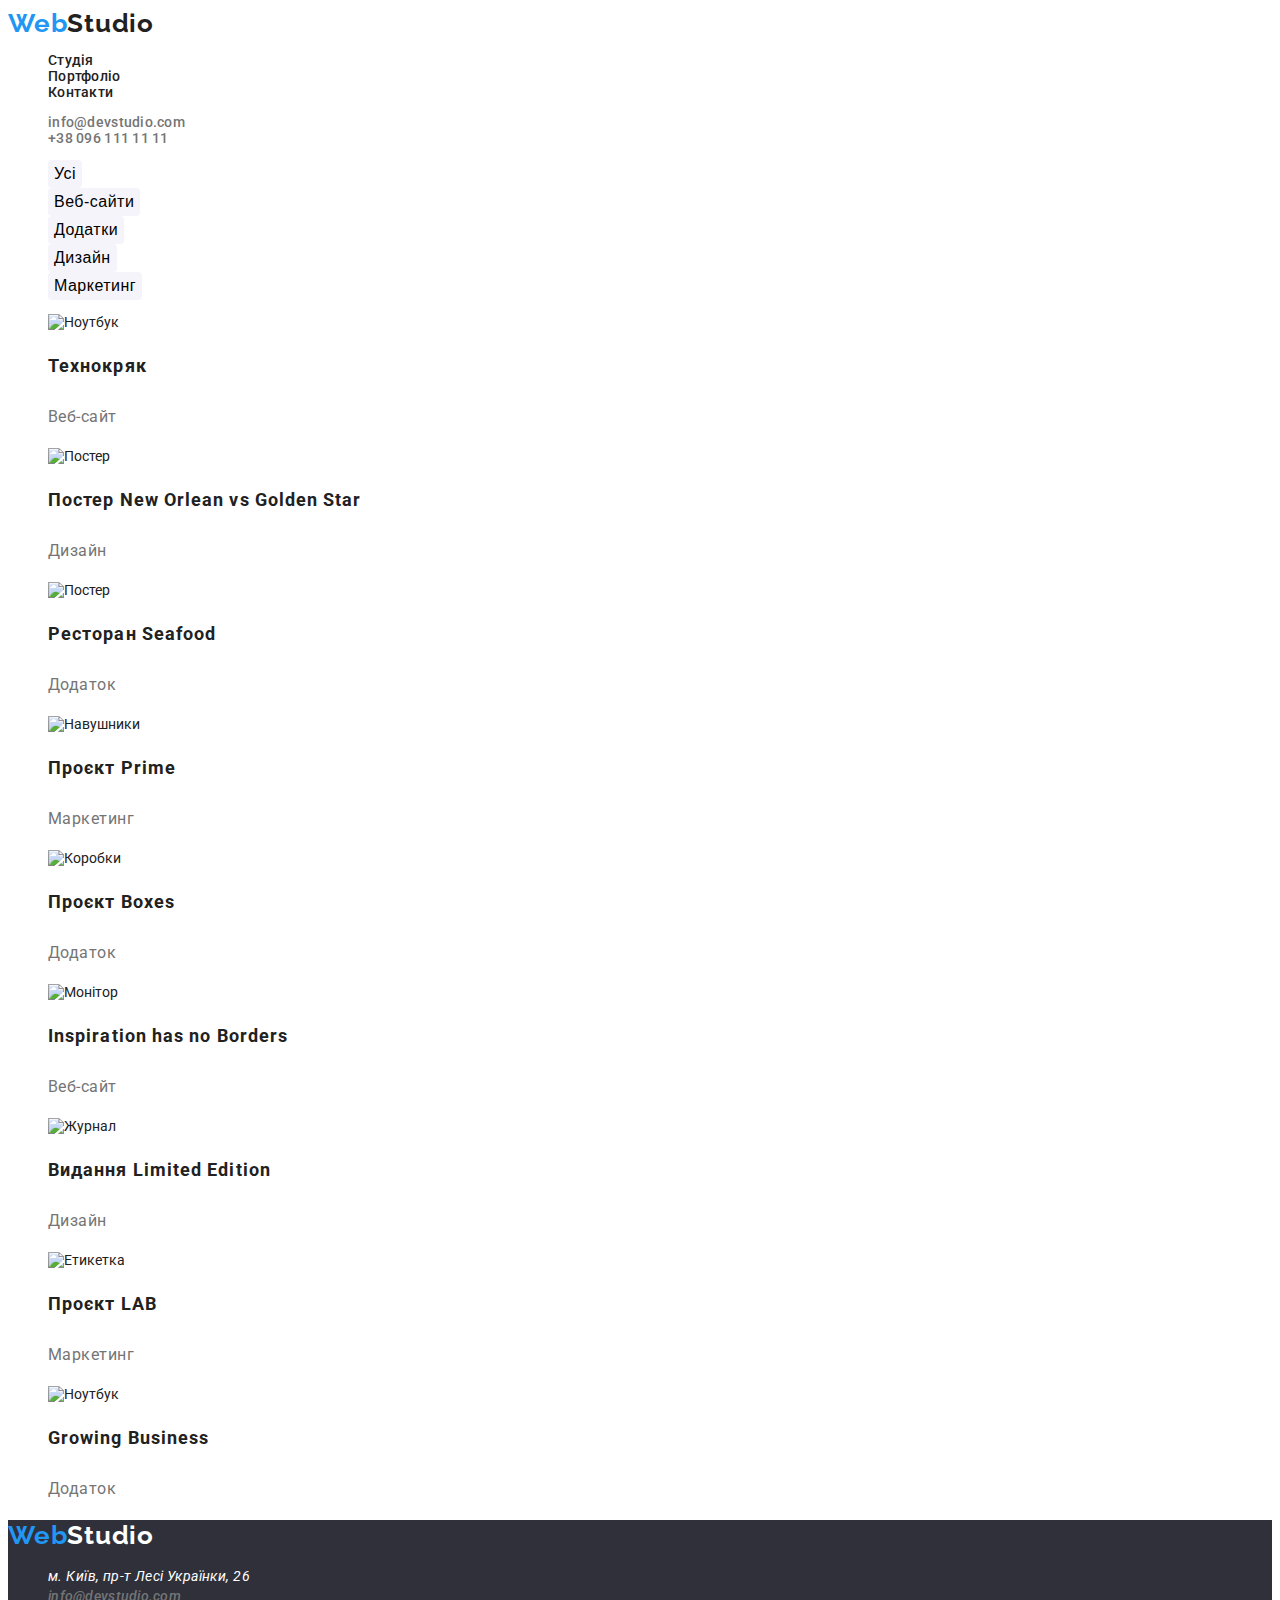
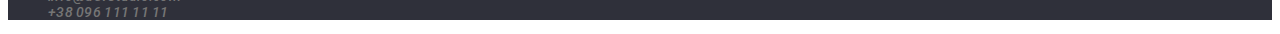
==== portfolio.html @ 157306d6 "goit-markup-hw-02" ====
<!DOCTYPE html>
<html lang="uk">
<head>
    <meta charset="UTF-8">
    <meta http-equiv="x-ua-compatible" content="IE=edge">
    <meta name="viewport" content="width=device-width, initial-scale=1.0">
    <link rel="preconnect" href="https://fonts.googleapis.com">
    <link rel="preconnect" href="https://fonts.gstatic.com" crossorigin>
    <link href="https://fonts.googleapis.com/css2?family=Raleway:wght@700&family=Roboto:wght@400;500;700;900&display=swap"
          rel="stylesheet">
    <link rel="stylesheet" href="./css/styles.css"/>
    <title>Портфоліо</title>
</head>
<body>
<header>
    <nav>
        <a class="header-logo" href="./index.html"><span class="logo-pr">Web</span>Studio</a>
        <ul>
            <li>
                <a class="nav-link" href="./index.html">Студія</a>
            </li>
            <li>
                <a class="nav-link" href="./portfolio.html">Портфоліо</a>
            </li>
            <li>
                <a class="nav-link" href="">Контакти</a>
            </li>
        </ul>
    </nav>
    <ul>
        <li>
            <a class="contact-link" href="mailto:info@devstudio.com">info@devstudio.com</a>
        </li>
        <li>
            <a class="contact-link" href="tel:+380961111111">+38 096 111 11 11</a>
        </li>
    </ul>
</header>
<main>
    <section>
        <h2 style="display: none">Фільтри</h2>
        <ul>
            <li>
                <button type="button" class="filter-button">Усі</button>
            </li>
            <li>
                <button type="button" class="filter-button">Веб-сайти</button>
            </li>
            <li>
                <button type="button" class="filter-button">Додатки</button>
            </li>
            <li>
                <button type="button" class="filter-button">Дизайн</button>
            </li>
            <li>
                <button type="button" class="filter-button">Маркетинг</button>
            </li>
        </ul>
    </section>
    <section>
        <h2 style="display: none">Проєкти</h2>
        <ul>
            <li>
                <img src="images/project-01.jpg" alt="Ноутбук" width="370"/>
                <h3 class="project-name">Технокряк</h3>
                <p class="project-type">Веб-сайт</p>
            </li>
            <li>
                <img src="images/project-02.jpg" alt="Постер" width="370"/>
                <h3 class="project-name">Постер New Orlean vs Golden Star</h3>
                <p class="project-type">Дизайн</p>
            </li>
            <li>
                <img src="images/project-03.jpg" alt="Постер" width="370"/>
                <h3 class="project-name">Ресторан Seafood</h3>
                <p class="project-type">Додаток</p>
            </li>
            <li>
                <img src="images/project-04.jpg" alt="Навушники" width="370"/>
                <h3 class="project-name">Проєкт Prime</h3>
                <p class="project-type">Маркетинг</p>
            </li>
            <li>
                <img src="images/project-05.jpg" alt="Коробки" width="370"/>
                <h3 class="project-name">Проєкт Boxes</h3>
                <p class="project-type">Додаток</p>
            </li>
            <li>
                <img src="images/project-06.jpg" alt="Монітор" width="370"/>
                <h3 class="project-name">Inspiration has no Borders</h3>
                <p class="project-type">Веб-сайт</p>
            </li>
            <li>
                <img src="images/project-07.jpg" alt="Журнал" width="370"/>
                <h3 class="project-name">Видання Limited Edition</h3>
                <p class="project-type">Дизайн</p>
            </li>
            <li>
                <img src="images/project-08.jpg" alt="Етикетка" width="370"/>
                <h3 class="project-name">Проєкт LAB</h3>
                <p class="project-type">Маркетинг</p>
            </li>
            <li>
                <img src="images/project-09.jpg" alt="Ноутбук" width="370"/>
                <h3 class="project-name">Growing Business</h3>
                <p class="project-type">Додаток</p>
            </li>
        </ul>
    </section>
</main>
<footer class="footer">
    <a class="footer-logo" href="./index.html"><span class="logo-pr">Web</span>Studio</a>
    <address>
        <ul>
            <li>
                <a class="address-link" href="https://goo.gl/maps/iiFqqTPr8g5T6caD6"
                   target="_blank">м. Київ, пр-т Лесі Українки, 26</a>
            </li>
            <li>
                <a class="contact-link" href="mailto:info@devstudio.com">info@devstudio.com</a>
            </li>
            <li>
                <a class="contact-link" href="tel:+380961111111">+38 096 111 11 11</a>
            </li>
        </ul>
    </address>
</footer>
</body>
</html>
---- css/styles.css ----
:root {
    --primary-text-color: #212121;
    --primary-white-color: #FFF;
    --secundary-text-color: #757575;
    --actent-color: #2196F3;
}

body {
    font-family: Roboto, sans-serif;
    color: var(--primary-text-color);
    font-size: 14px;
}

ul {
    list-style: none;
}

a {
    text-decoration: none;
}

.header-logo {
    color: var(--primary-text-color);
    font-family: Raleway, sans-serif;
    font-size: 26px;
    font-weight: 700;
    line-height: normal;
    letter-spacing: 0.78px;
}

.nav-link {
    color: var(--primary-text-color);
    font-weight: 500;
    line-height: normal;
    letter-spacing: 0.28px;
}

.nav-link:hover,
.nav-link:focus {
    color: var(--actent-color);
}

.contact-link {
    color: var(--secundary-text-color);
    font-weight: 500;
    line-height: normal;
    letter-spacing: 0.28px;
}

.contact-link:hover,
.contact-link:focus {
    color: var(--actent-color);
}

.banner-section {
    background-color: #2F303A;
}

.banner-text {
    color: var(--primary-white-color);
    text-align: center;
    font-size: 44px;
    font-weight: 900;
    line-height: 60px;
    letter-spacing: 2.64px;
    text-transform: uppercase;
}

.banner-button {
    color: var(--primary-white-color);
    text-align: center;
    font-size: 16px;
    font-weight: 700;
    line-height: 30px;
    letter-spacing: 0.96px;
    background-color: #2196F3;
    border: none;
    border-radius: 4px;
    cursor: pointer;
}

.banner-button:hover,
.banner-button:focus {
    background-color: #188CE8;
}

.features-title-text {
    font-weight: 700;
    line-height: normal;
    letter-spacing: 0.42px;
    text-transform: uppercase;
}

.features-text {
    color: var(--secundary-text-color);
    line-height: 24px;
    letter-spacing: 0.42px;
}

.section-title {
    text-align: center;
    font-size: 36px;
    font-weight: 700;
    line-height: normal;
    letter-spacing: 1.08px;
}

.team-section {
    background-color: #F5F4FA;
}

.team-name {
    text-align: center;
    font-size: 16px;
    font-weight: 500;
    line-height: normal;
    letter-spacing: 0.48px;
}

.team-position {
    color: var(--secundary-text-color);
    text-align: center;
    font-size: 16px;
    line-height: normal;
    letter-spacing: 0.48px;
}

.footer {
    background-color: #2F303A;;
}

.footer-logo {
    color: var(--primary-white-color);
    font-family: Raleway, sans-serif;
    font-size: 26px;
    font-weight: 700;
    line-height: normal;
    letter-spacing: 0.78px;
}

.logo-pr {
    color: var(--actent-color);
}

.address-link {
    color: var(--primary-white-color);
    line-height: 24px;
    letter-spacing: 0.42px;
}

.address-link:hover,
.address-link:focus {
    color: var(--actent-color);
}

.filter-button {
    text-align: center;
    font-size: 16px;
    font-weight: 500;
    line-height: 26px;
    letter-spacing: 0.48px;
    border: none;
    background-color: #F5F4FA;
    border-radius: 4px;
    cursor: pointer;
}

.filter-button:hover,
.filter-button:focus {
    color: var(--primary-white-color);
    background-color: var(--actent-color);
}

.project-name {
    font-size: 18px;
    font-weight: 700;
    line-height: 36px;
    letter-spacing: 1.08px;
}

.project-type {
    color: var(--secundary-text-color);
    font-size: 16px;
    line-height: 30px;
    letter-spacing: 0.48px;
}
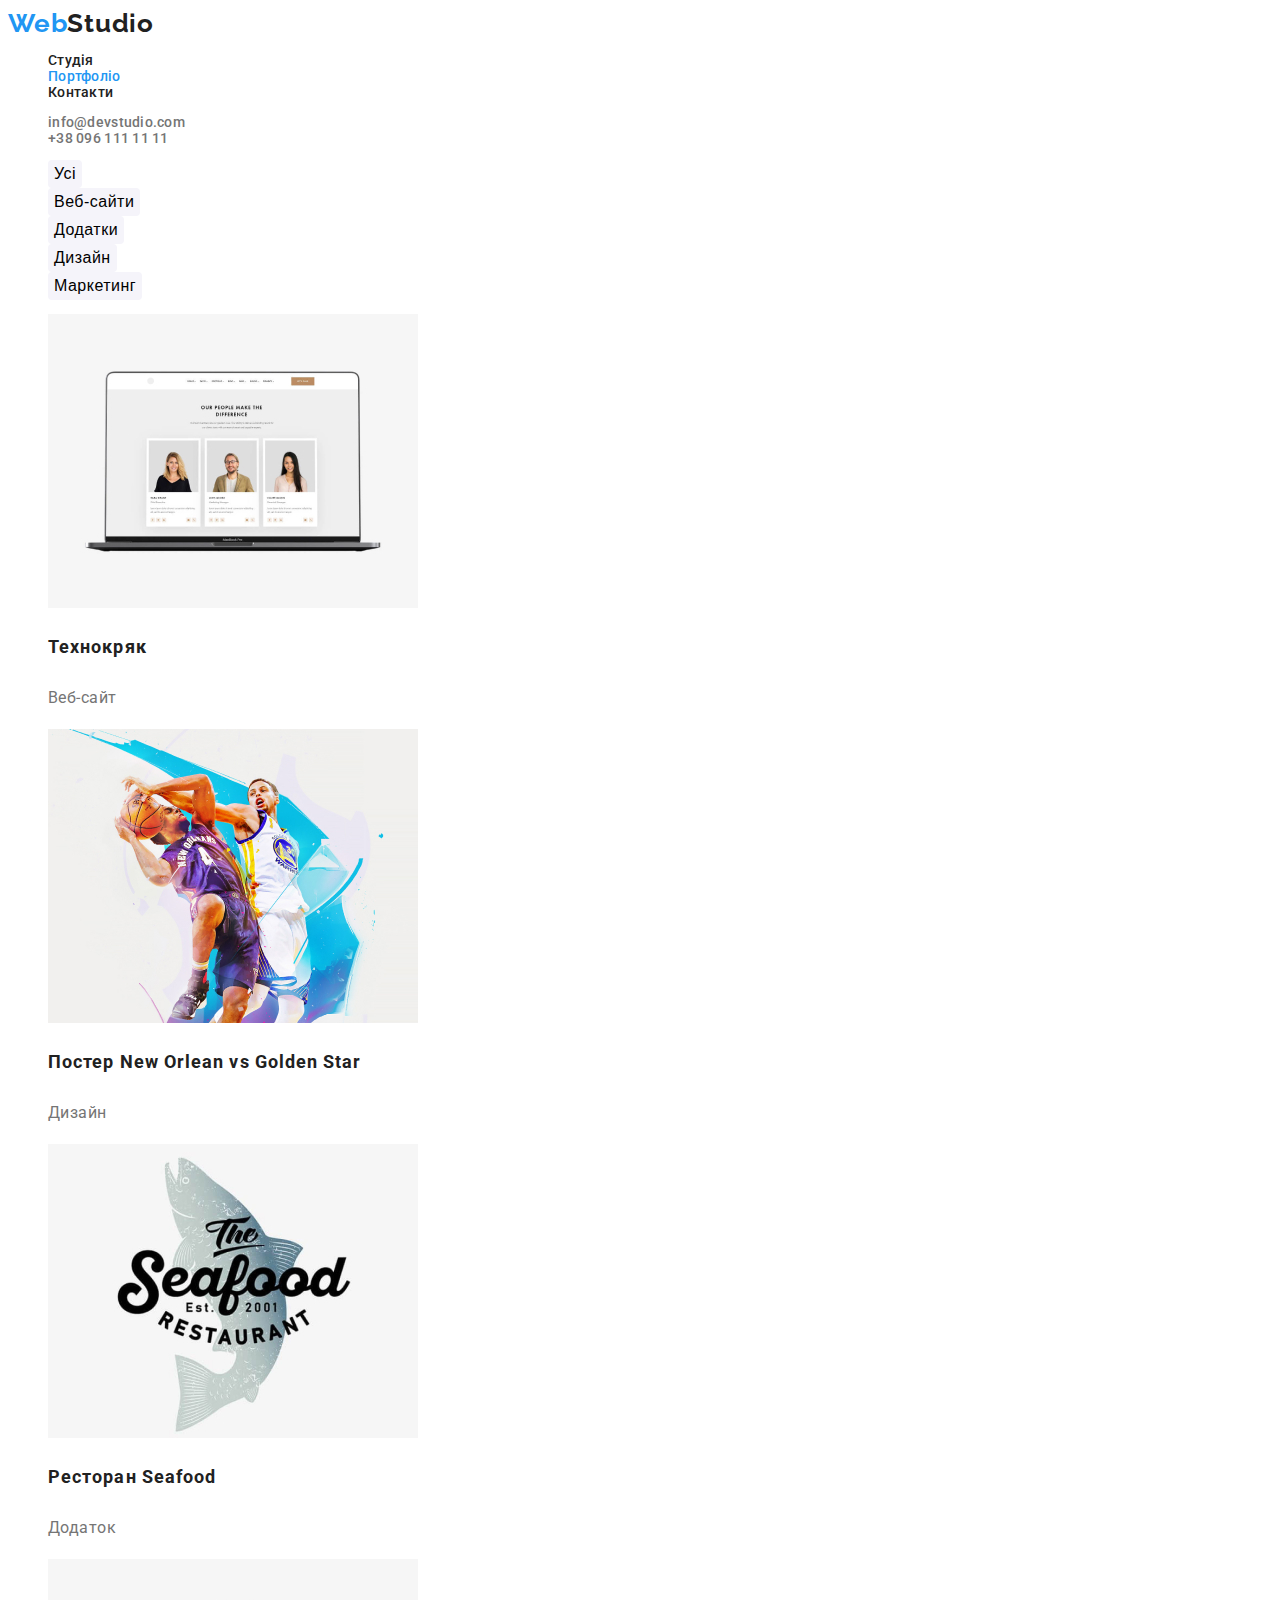
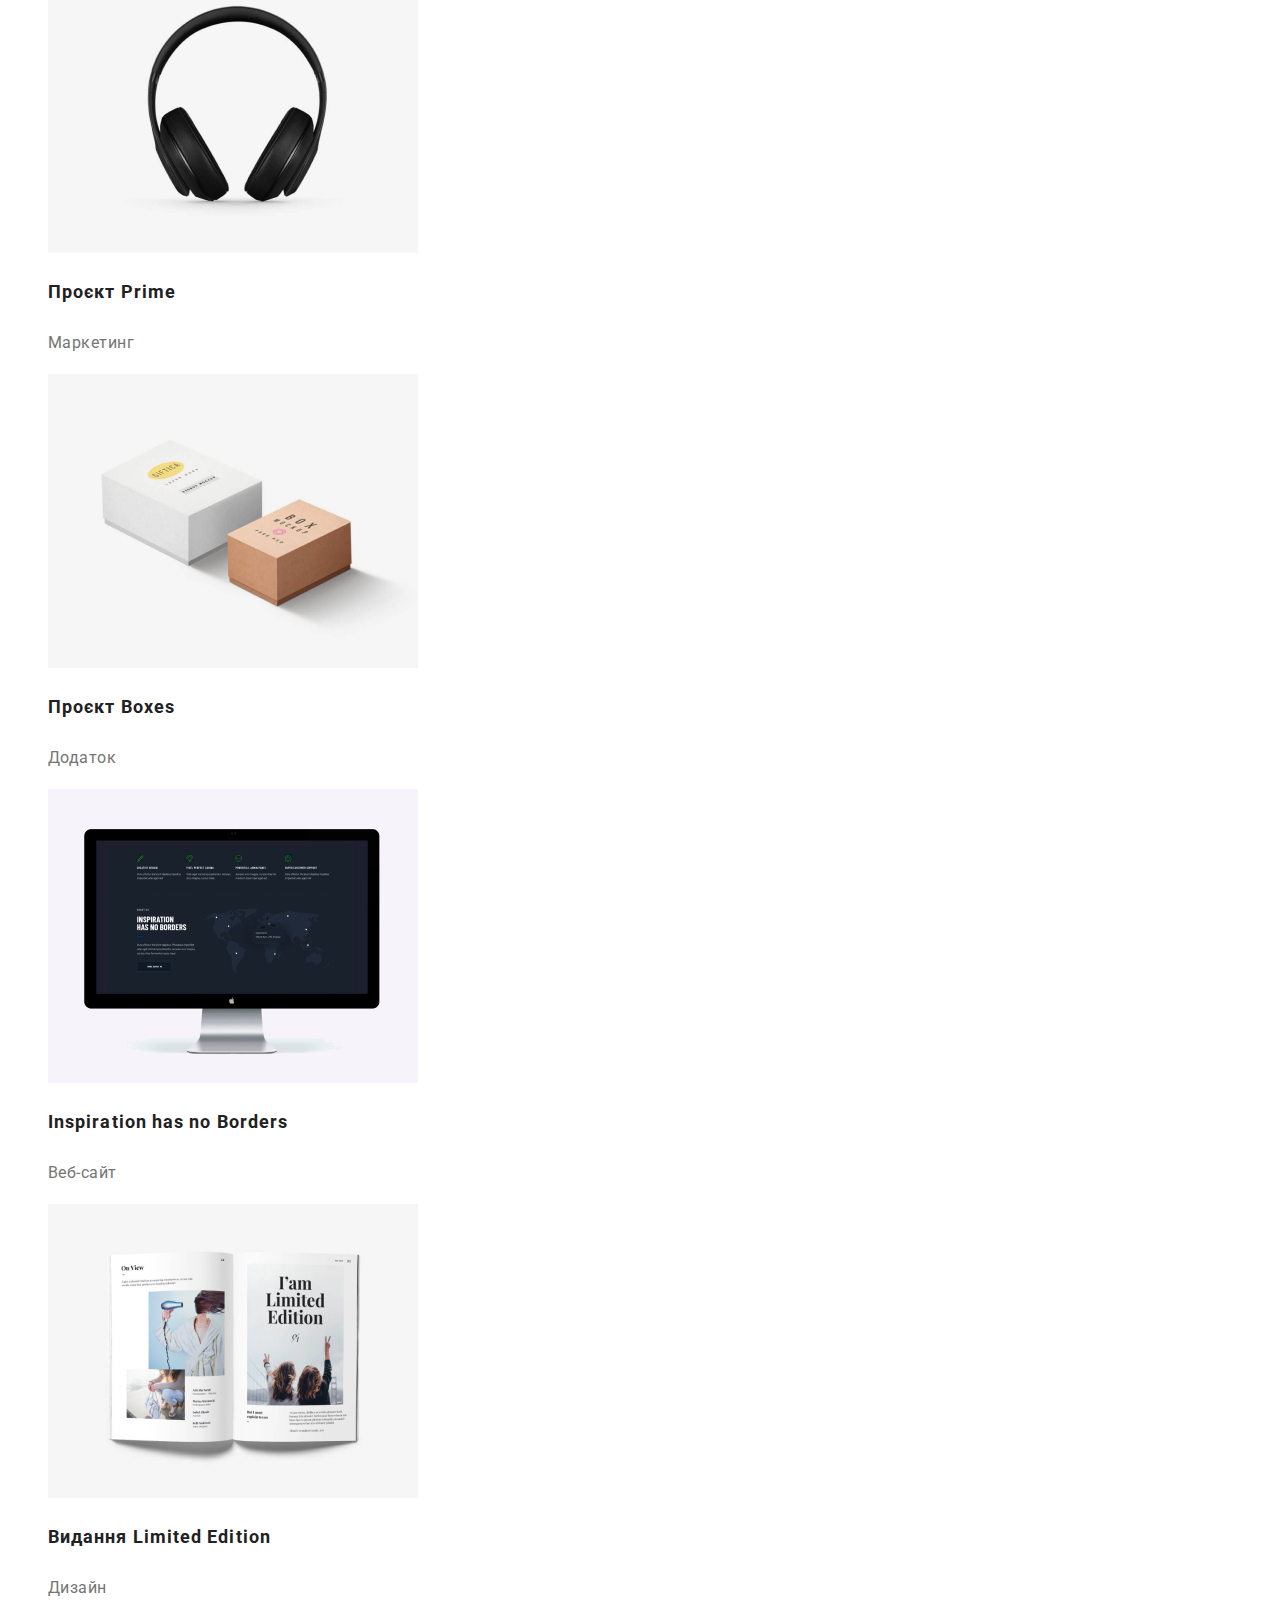
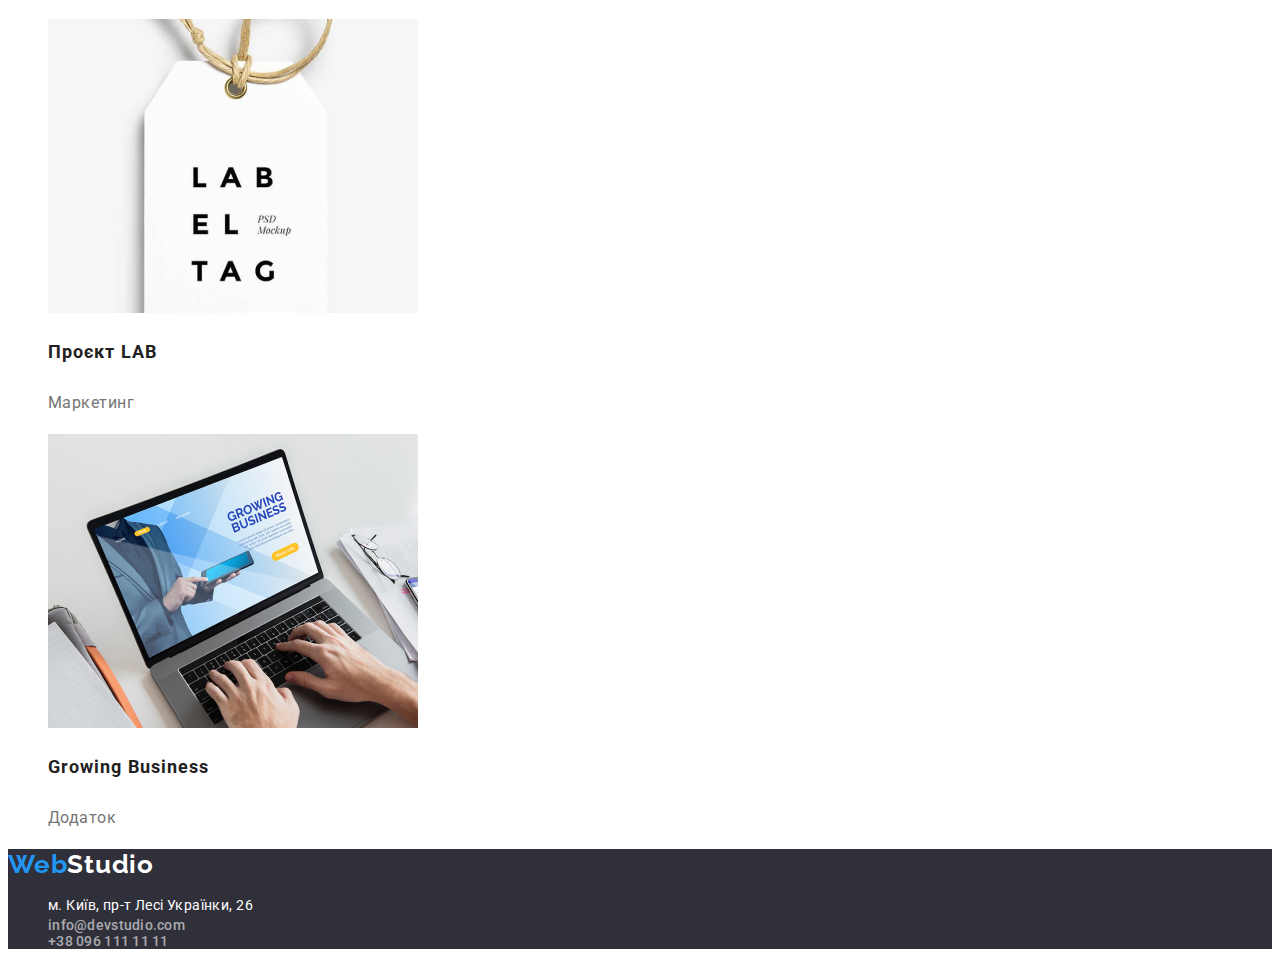
==== commit 00ebf608: "goit-markup-hw-02" ====
--- a/portfolio.html
+++ b/portfolio.html
@@ -20,7 +20,7 @@
                 <a class="nav-link" href="./index.html">Студія</a>
             </li>
             <li>
-                <a class="nav-link" href="./portfolio.html">Портфоліо</a>
+                <a class="nav-link current" href="./portfolio.html">Портфоліо</a>
             </li>
             <li>
                 <a class="nav-link" href="">Контакти</a>
@@ -29,16 +29,16 @@
     </nav>
     <ul>
         <li>
-            <a class="contact-link" href="mailto:info@devstudio.com">info@devstudio.com</a>
+            <a class="contact-link-header" href="mailto:info@devstudio.com">info@devstudio.com</a>
         </li>
         <li>
-            <a class="contact-link" href="tel:+380961111111">+38 096 111 11 11</a>
+            <a class="contact-link-header" href="tel:+380961111111">+38 096 111 11 11</a>
         </li>
     </ul>
 </header>
 <main>
     <section>
-        <h2 style="display: none">Фільтри</h2>
+        <h2 style="display: none">Проєкти</h2>
         <ul>
             <li>
                 <button type="button" class="filter-button">Усі</button>
@@ -56,54 +56,69 @@
                 <button type="button" class="filter-button">Маркетинг</button>
             </li>
         </ul>
-    </section>
-    <section>
-        <h2 style="display: none">Проєкти</h2>
         <ul>
             <li>
-                <img src="images/project-01.jpg" alt="Ноутбук" width="370"/>
-                <h3 class="project-name">Технокряк</h3>
-                <p class="project-type">Веб-сайт</p>
+                <a>
+                    <img src="images/project-01.jpg" alt="Ноутбук" width="370"/>
+                    <h3 class="project-name">Технокряк</h3>
+                    <p class="project-type">Веб-сайт</p>
+                </a>
             </li>
             <li>
-                <img src="images/project-02.jpg" alt="Постер" width="370"/>
-                <h3 class="project-name">Постер New Orlean vs Golden Star</h3>
-                <p class="project-type">Дизайн</p>
+                <a>
+                    <img src="images/project-02.jpg" alt="Постер" width="370"/>
+                    <h3 class="project-name">Постер New Orlean vs Golden Star</h3>
+                    <p class="project-type">Дизайн</p>
+                </a>
             </li>
             <li>
-                <img src="images/project-03.jpg" alt="Постер" width="370"/>
-                <h3 class="project-name">Ресторан Seafood</h3>
-                <p class="project-type">Додаток</p>
+                <a>
+                    <img src="images/project-03.jpg" alt="Постер" width="370"/>
+                    <h3 class="project-name">Ресторан Seafood</h3>
+                    <p class="project-type">Додаток</p>
+                </a>
             </li>
             <li>
-                <img src="images/project-04.jpg" alt="Навушники" width="370"/>
-                <h3 class="project-name">Проєкт Prime</h3>
-                <p class="project-type">Маркетинг</p>
+                <a>
+                    <img src="images/project-04.jpg" alt="Навушники" width="370"/>
+                    <h3 class="project-name">Проєкт Prime</h3>
+                    <p class="project-type">Маркетинг</p>
+                </a>
             </li>
             <li>
-                <img src="images/project-05.jpg" alt="Коробки" width="370"/>
-                <h3 class="project-name">Проєкт Boxes</h3>
-                <p class="project-type">Додаток</p>
+                <a>
+                    <img src="images/project-05.jpg" alt="Коробки" width="370"/>
+                    <h3 class="project-name">Проєкт Boxes</h3>
+                    <p class="project-type">Додаток</p>
+                </a>
             </li>
             <li>
-                <img src="images/project-06.jpg" alt="Монітор" width="370"/>
-                <h3 class="project-name">Inspiration has no Borders</h3>
-                <p class="project-type">Веб-сайт</p>
+                <a>
+                    <img src="images/project-06.jpg" alt="Монітор" width="370"/>
+                    <h3 class="project-name">Inspiration has no Borders</h3>
+                    <p class="project-type">Веб-сайт</p>
+                </a>
             </li>
             <li>
-                <img src="images/project-07.jpg" alt="Журнал" width="370"/>
-                <h3 class="project-name">Видання Limited Edition</h3>
-                <p class="project-type">Дизайн</p>
+                <a>
+                    <img src="images/project-07.jpg" alt="Журнал" width="370"/>
+                    <h3 class="project-name">Видання Limited Edition</h3>
+                    <p class="project-type">Дизайн</p>
+                </a>
             </li>
             <li>
-                <img src="images/project-08.jpg" alt="Етикетка" width="370"/>
-                <h3 class="project-name">Проєкт LAB</h3>
-                <p class="project-type">Маркетинг</p>
+                <a>
+                    <img src="images/project-08.jpg" alt="Етикетка" width="370"/>
+                    <h3 class="project-name">Проєкт LAB</h3>
+                    <p class="project-type">Маркетинг</p>
+                </a>
             </li>
             <li>
-                <img src="images/project-09.jpg" alt="Ноутбук" width="370"/>
-                <h3 class="project-name">Growing Business</h3>
-                <p class="project-type">Додаток</p>
+                <a>
+                    <img src="images/project-09.jpg" alt="Ноутбук" width="370"/>
+                    <h3 class="project-name">Growing Business</h3>
+                    <p class="project-type">Додаток</p>
+                </a>
             </li>
         </ul>
     </section>
@@ -117,10 +132,10 @@
                    target="_blank">м. Київ, пр-т Лесі Українки, 26</a>
             </li>
             <li>
-                <a class="contact-link" href="mailto:info@devstudio.com">info@devstudio.com</a>
+                <a class="contact-link-footer" href="mailto:info@devstudio.com">info@devstudio.com</a>
             </li>
             <li>
-                <a class="contact-link" href="tel:+380961111111">+38 096 111 11 11</a>
+                <a class="contact-link-footer" href="tel:+380961111111">+38 096 111 11 11</a>
             </li>
         </ul>
     </address>
--- a/css/styles.css
+++ b/css/styles.css
@@ -40,15 +40,19 @@
     color: var(--actent-color);
 }
 
-.contact-link {
+.nav-link.current{
+    color: var(--actent-color);
+}
+
+.contact-link-header {
     color: var(--secundary-text-color);
     font-weight: 500;
     line-height: normal;
     letter-spacing: 0.28px;
 }
 
-.contact-link:hover,
-.contact-link:focus {
+.contact-link-header:hover,
+.contact-link-header:focus {
     color: var(--actent-color);
 }
 
@@ -87,6 +91,7 @@
 .features-title-text {
     font-weight: 700;
     line-height: normal;
+    font-size: 14px;
     letter-spacing: 0.42px;
     text-transform: uppercase;
 }
@@ -137,6 +142,18 @@
     line-height: normal;
     letter-spacing: 0.78px;
 }
+.contact-link-footer {
+    color: rgba(255, 255, 255, 0.60);
+    font-weight: 500;
+    line-height: normal;
+    font-style: normal;
+    letter-spacing: 0.28px;
+}
+
+.contact-link-footer:hover,
+.contact-link-footer:focus {
+    color: var(--actent-color);
+}
 
 .logo-pr {
     color: var(--actent-color);
@@ -145,6 +162,7 @@
 .address-link {
     color: var(--primary-white-color);
     line-height: 24px;
+    font-style: normal;
     letter-spacing: 0.42px;
 }
 
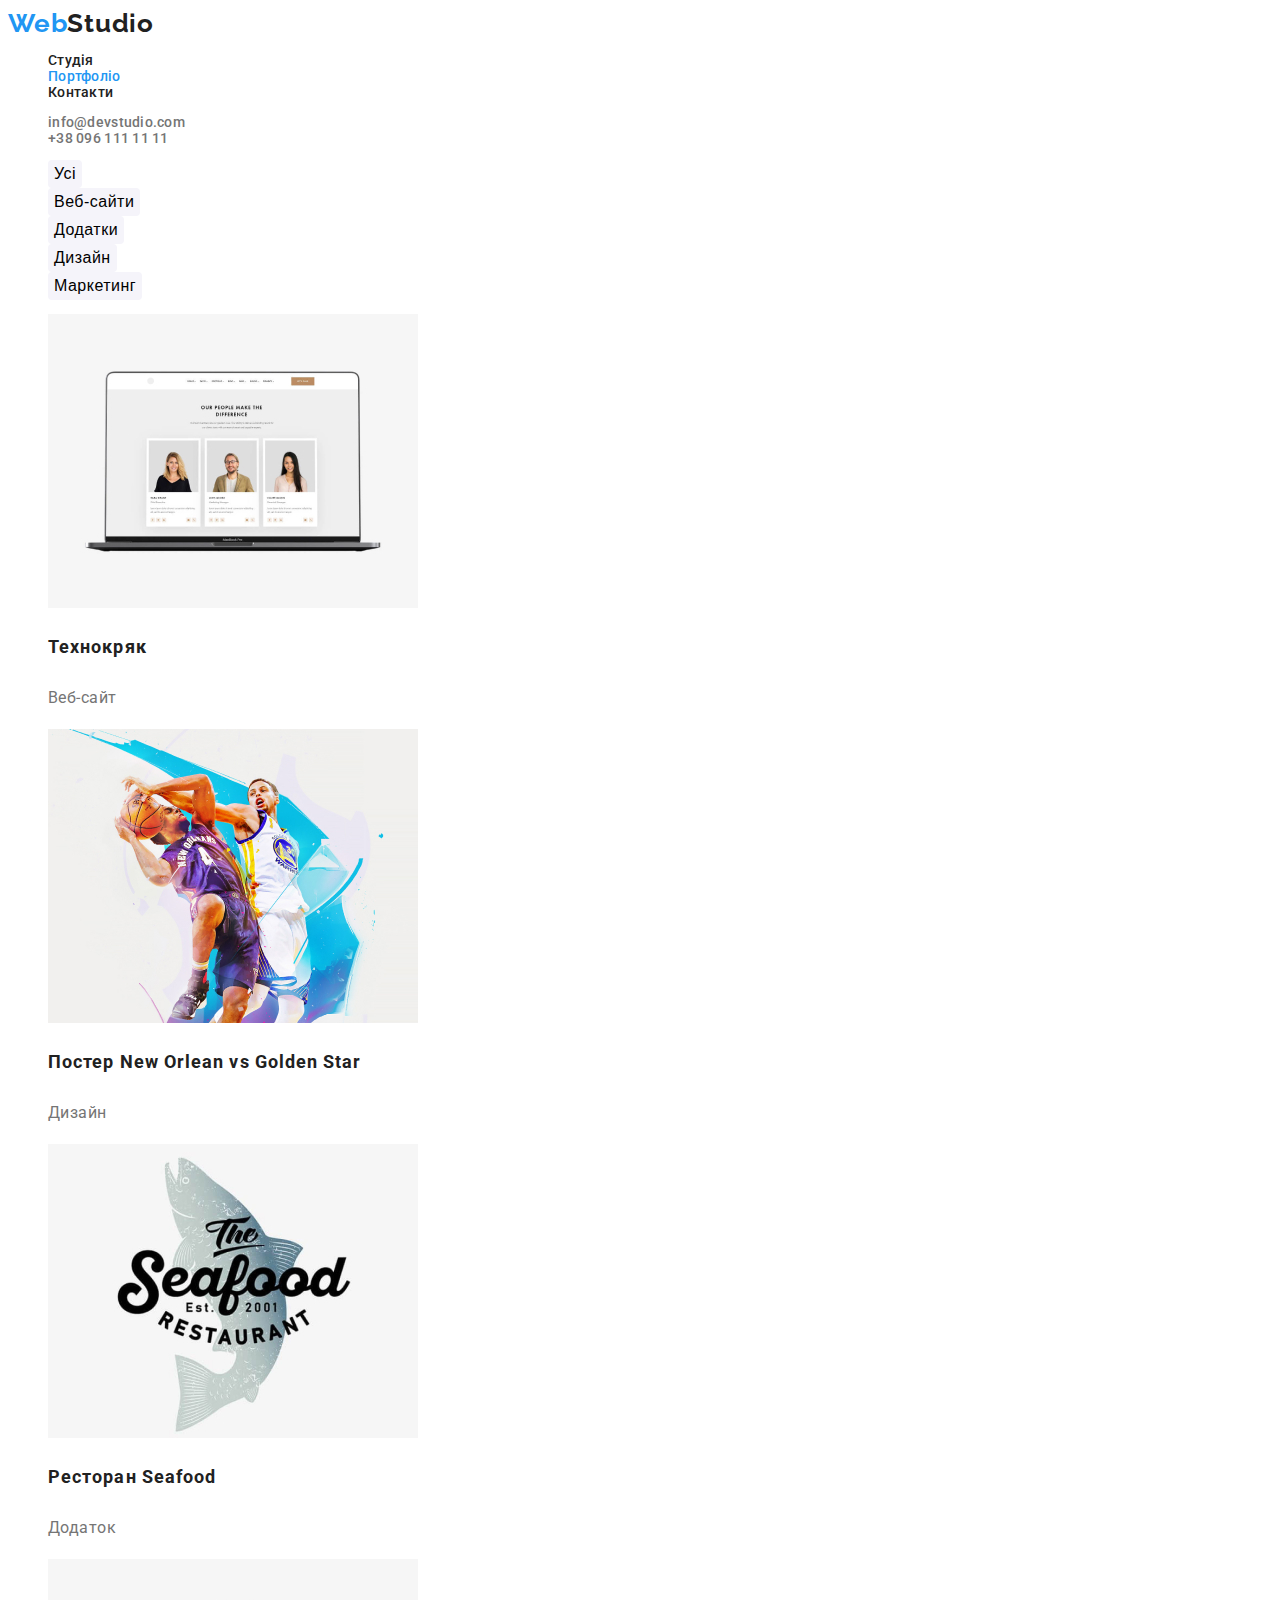
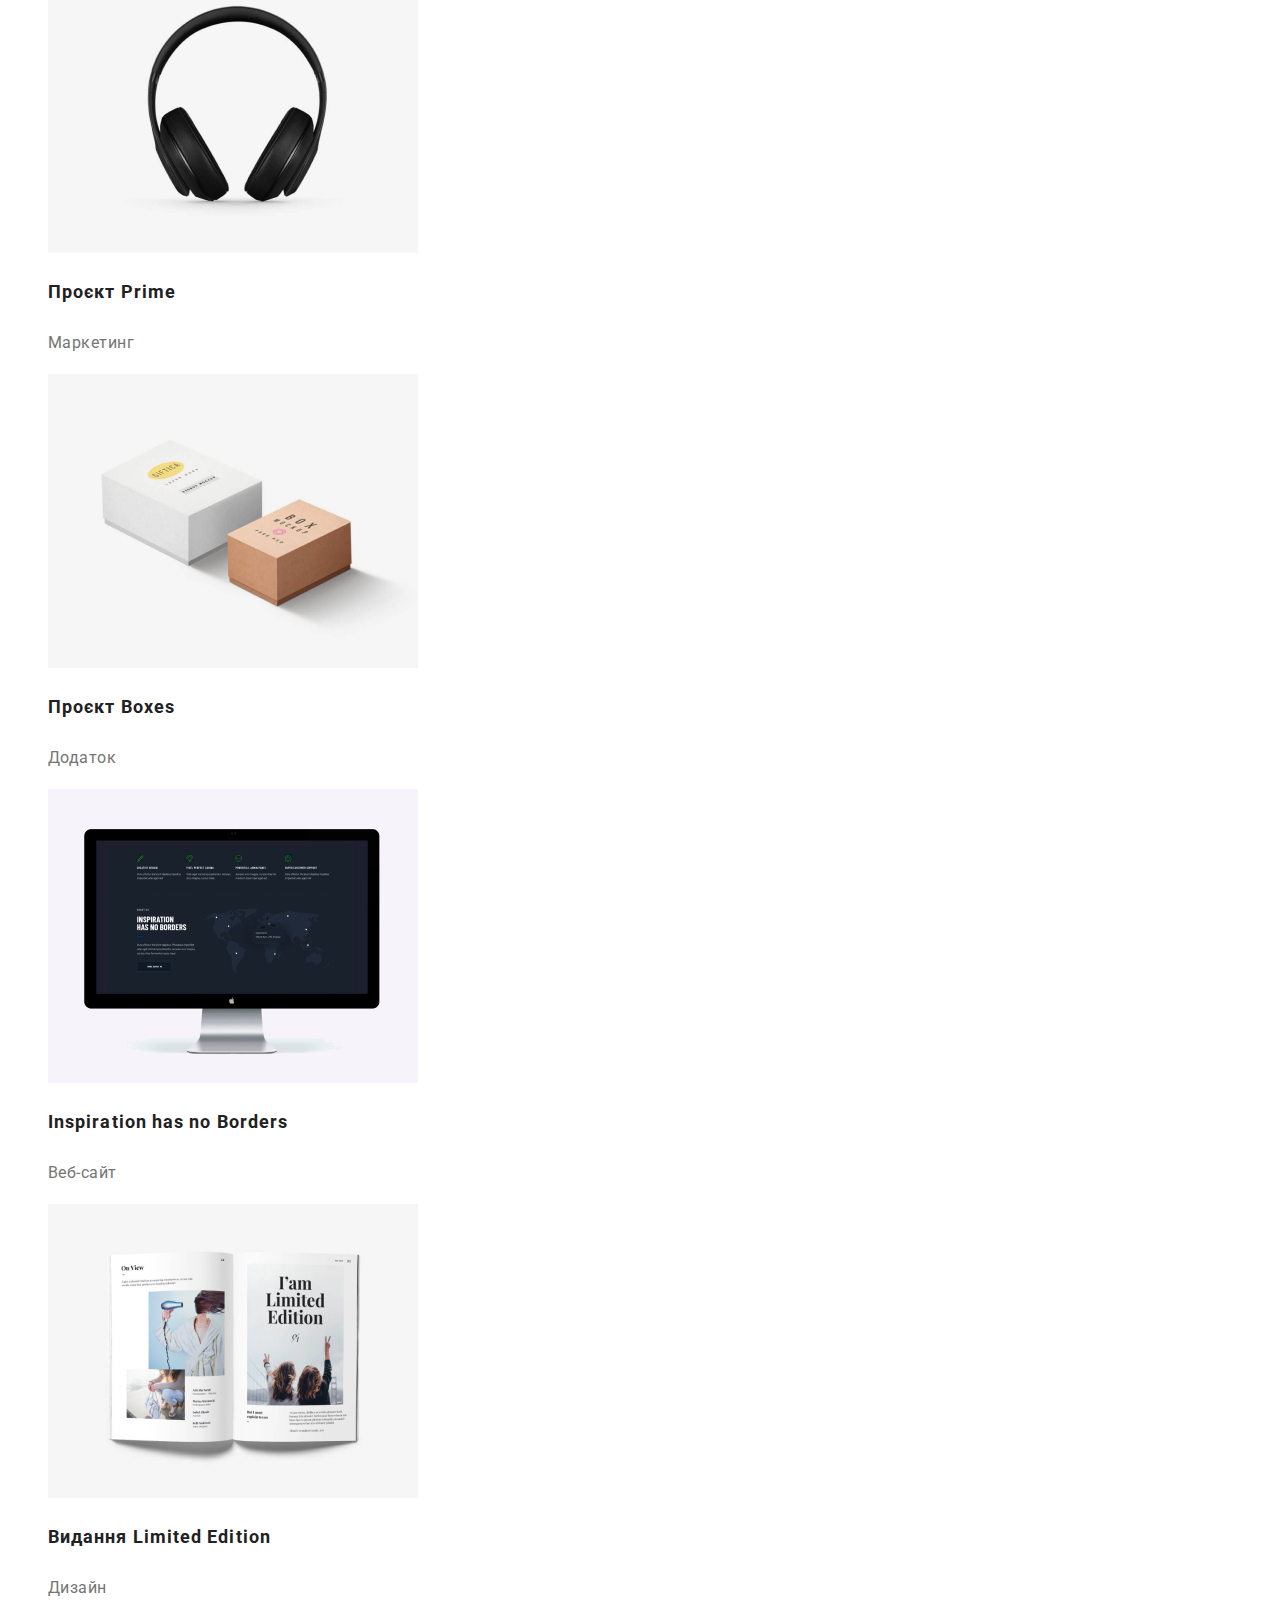
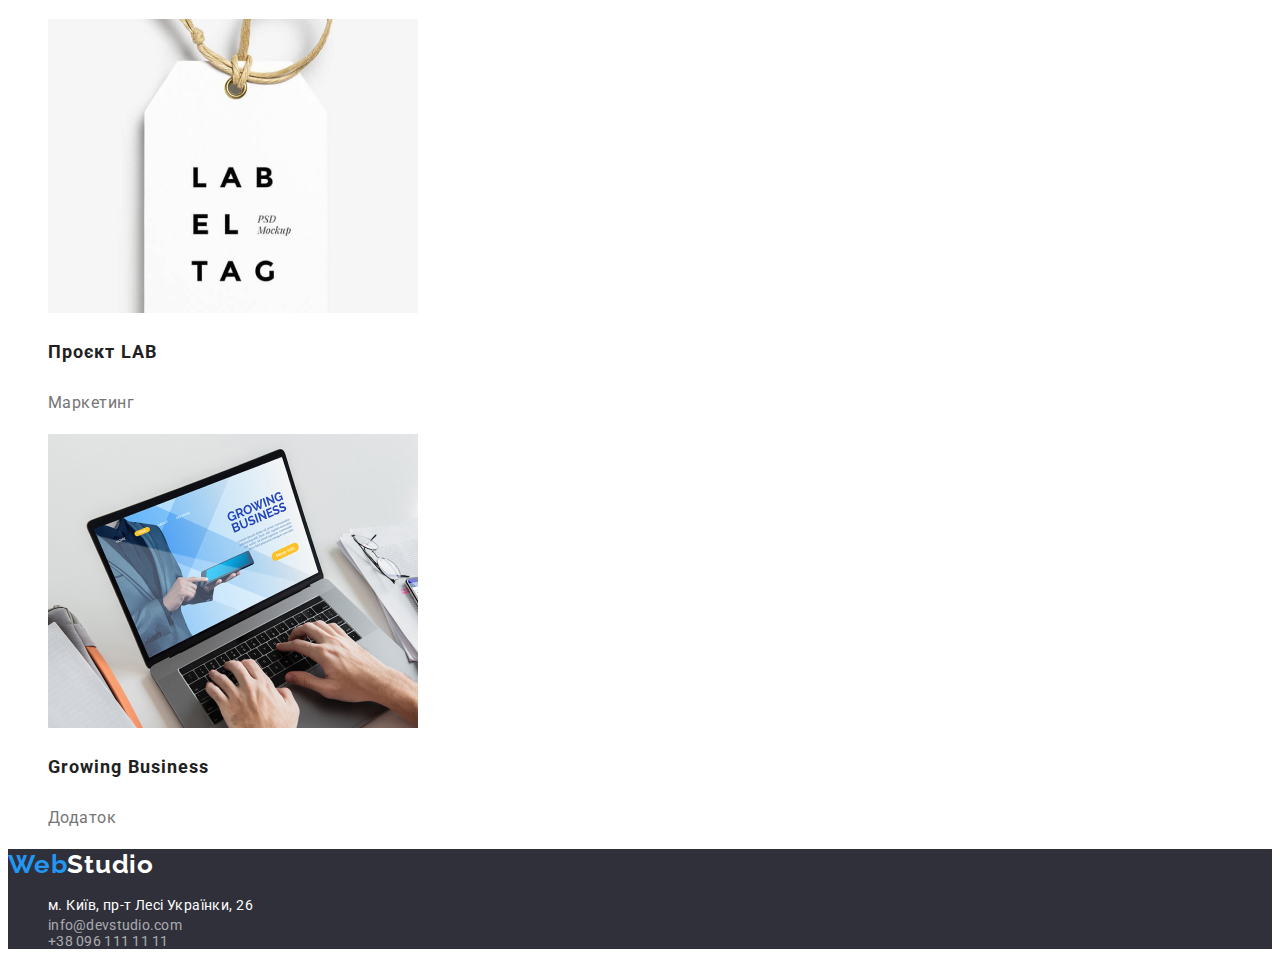
==== commit 5d0359b2: "goit-markup-hw-02" ====
--- a/portfolio.html
+++ b/portfolio.html
@@ -58,63 +58,63 @@
         </ul>
         <ul>
             <li>
-                <a>
+                <a href="">
                     <img src="images/project-01.jpg" alt="Ноутбук" width="370"/>
                     <h3 class="project-name">Технокряк</h3>
                     <p class="project-type">Веб-сайт</p>
                 </a>
             </li>
             <li>
-                <a>
+                <a href="">
                     <img src="images/project-02.jpg" alt="Постер" width="370"/>
                     <h3 class="project-name">Постер New Orlean vs Golden Star</h3>
                     <p class="project-type">Дизайн</p>
                 </a>
             </li>
             <li>
-                <a>
+                <a href="">
                     <img src="images/project-03.jpg" alt="Постер" width="370"/>
                     <h3 class="project-name">Ресторан Seafood</h3>
                     <p class="project-type">Додаток</p>
                 </a>
             </li>
             <li>
-                <a>
+                <a href="">
                     <img src="images/project-04.jpg" alt="Навушники" width="370"/>
                     <h3 class="project-name">Проєкт Prime</h3>
                     <p class="project-type">Маркетинг</p>
                 </a>
             </li>
             <li>
-                <a>
+                <a href="">
                     <img src="images/project-05.jpg" alt="Коробки" width="370"/>
                     <h3 class="project-name">Проєкт Boxes</h3>
                     <p class="project-type">Додаток</p>
                 </a>
             </li>
             <li>
-                <a>
+                <a href="">
                     <img src="images/project-06.jpg" alt="Монітор" width="370"/>
                     <h3 class="project-name">Inspiration has no Borders</h3>
                     <p class="project-type">Веб-сайт</p>
                 </a>
             </li>
             <li>
-                <a>
+                <a href="">
                     <img src="images/project-07.jpg" alt="Журнал" width="370"/>
                     <h3 class="project-name">Видання Limited Edition</h3>
                     <p class="project-type">Дизайн</p>
                 </a>
             </li>
             <li>
-                <a>
+                <a href="">
                     <img src="images/project-08.jpg" alt="Етикетка" width="370"/>
                     <h3 class="project-name">Проєкт LAB</h3>
                     <p class="project-type">Маркетинг</p>
                 </a>
             </li>
             <li>
-                <a>
+                <a href="">
                     <img src="images/project-09.jpg" alt="Ноутбук" width="370"/>
                     <h3 class="project-name">Growing Business</h3>
                     <p class="project-type">Додаток</p>
--- a/css/styles.css
+++ b/css/styles.css
@@ -144,7 +144,7 @@
 }
 .contact-link-footer {
     color: rgba(255, 255, 255, 0.60);
-    font-weight: 500;
+    font-weight: 400;
     line-height: normal;
     font-style: normal;
     letter-spacing: 0.28px;
@@ -190,6 +190,7 @@
 }
 
 .project-name {
+    color: var(--primary-text-color);
     font-size: 18px;
     font-weight: 700;
     line-height: 36px;
